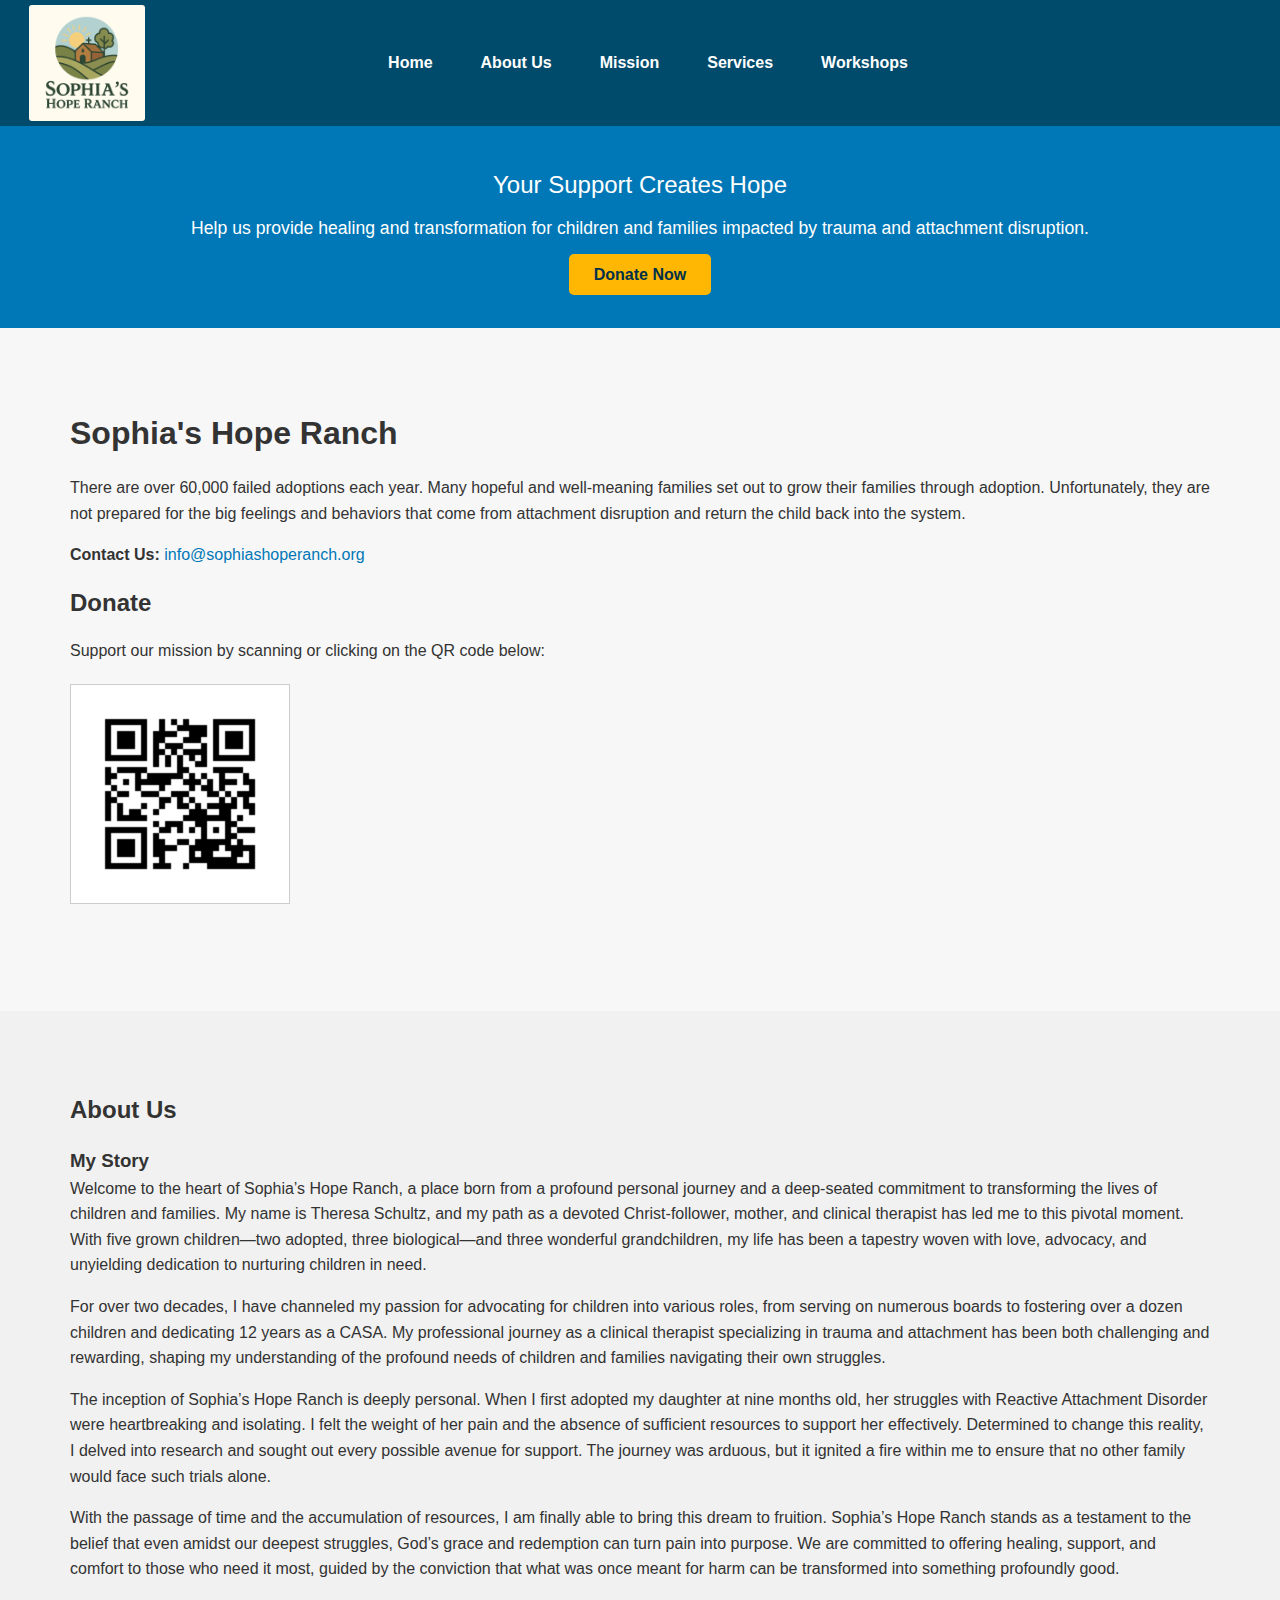
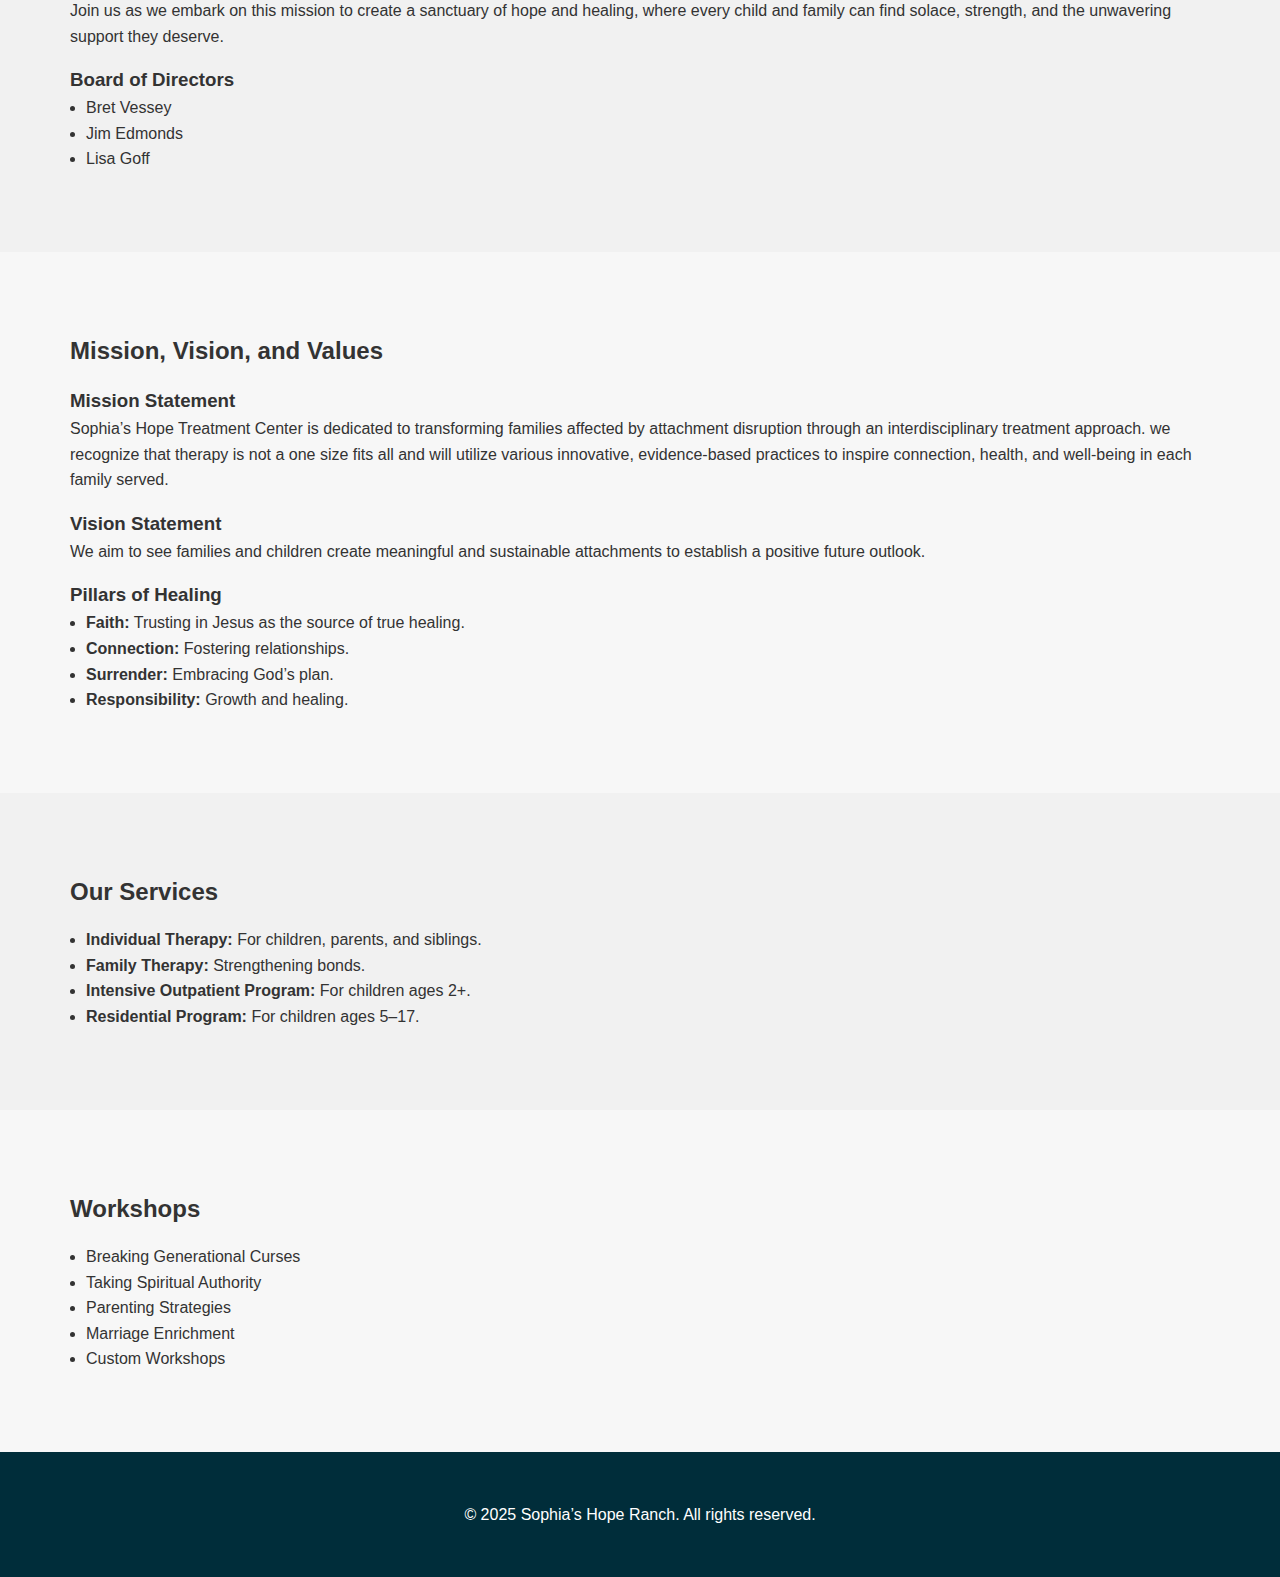
==== index.html @ 41f7f51f "feat: initial content" ====
<!DOCTYPE html>
<html lang="en">
<head>
    <meta charset="UTF-8"/>
    <meta name="viewport" content="width=device-width, initial-scale=1.0"/>
    <meta name="description"
          content="Sophia's Hope Ranch is a faith-centered treatment center helping families affected by attachment disruption and trauma."/>
    <meta name="keywords"
          content="Sophia's Hope Ranch, adoption support, therapy, trauma healing, Christian counseling"/>
    <meta name="author" content="Sophia's Hope Ranch"/>
    <meta property="og:title" content="Sophia's Hope Ranch"/>
    <meta property="og:description"
          content="Sophia's Hope Ranch is a faith-centered treatment center helping families affected by attachment disruption and trauma."/>
    <meta property="og:image" content="https://www.sophiashoperanch.org/assets/og-image-min.webp"/>
    <meta property="og:url" content="https://www.sophiashoperanch.org"/>
    <meta property="og:type" content="website"/>
    <meta name="twitter:card" content="summary_large_image"/>
    <meta name="twitter:title" content="Sophia's Hope Ranch"/>
    <meta name="twitter:description"
          content="Sophia's Hope Ranch is a faith-centered treatment center helping families affected by attachment disruption and trauma."/>
    <meta name="twitter:image" content="https://www.sophiashoperanch.org/assets/og-image-min.webp"/>
    <link rel="canonical" href="https://www.sophiashoperanch.org/"/>
    <title>Sophia's Hope Ranch</title>
    <link rel="stylesheet" href="style.css"/>
</head>
<body>
<header class="site-header">
    <div class="container nav-container">
        <a href="#home" class="logo-link">
            <img src="assets/logo-min.webp" alt="Sophia’s Hope Ranch Logo" class="site-logo"/>
        </a>
        <button class="menu-toggle" aria-label="Toggle navigation" aria-expanded="false">
            <span class="menu-icon"></span>
        </button>
        <div class="nav-wrapper">
            <nav>
                <ul class="nav-links">
                    <li><a href="#home">Home</a></li>
                    <li><a href="#about">About Us</a></li>
                    <li><a href="#mission">Mission</a></li>
                    <li><a href="#services">Services</a></li>
                    <li><a href="#workshops">Workshops</a></li>
                </ul>
            </nav>
        </div>
    </div>
</header>

<!-- CTA Section -->
<section id="home" class="cta-banner anchor-offset">
    <div class="container cta-content">
        <div class="cta-heading">Your Support Creates Hope</div>
        <p>Help us provide healing and transformation for children and families impacted by trauma and attachment
            disruption.</p>
        <a target="_blank"
           href="https://www.gofundme.com/f/donate-to-sophias-hope-ranch-a-sanctuary-for-families?attribution_id=sl:b7abd3b8-69fd-44a8-8910-bdb8f9b8d409&utm_campaign=donation_cta&utm_medium=button&utm_source=website"
           class="btn-primary">Donate Now</a>
    </div>
</section>

<main>
    <section class="section anchor-offset">
        <div class="container">
            <h1>Sophia's Hope Ranch</h1>
            <p class="paragraph-spacing">There are over 60,000 failed adoptions each year. Many hopeful and well-meaning
                families set out to grow
                their families through adoption. Unfortunately, they are not prepared for the big feelings and behaviors
                that come from attachment disruption and return the child back into the system.</p>
            <p class="paragraph-spacing"><strong>Contact Us:</strong> <a href="mailto:info@sophiashoperanch.org">info@sophiashoperanch.org</a>
            </p>

            <div class="donate">
                <h2>Donate</h2>
                <p>Support our mission by scanning or clicking on the QR code below:</p>
                <div class="qr-link-wrapper">
                    <a target="_blank" class="qr-link"
                       href="https://www.gofundme.com/f/donate-to-sophias-hope-ranch-a-sanctuary-for-families?attribution_id=sl:b7abd3b8-69fd-44a8-8910-bdb8f9b8d409&utm_campaign=donation_cta&utm_medium=button&utm_source=website">
                        <img
                                src="assets/donation-qr-code@1x.png"
                                srcset="assets/donation-qr-code@1x.png 1x,assets/donation-qr-code@2x.png 2x,assets/donation-qr-code@3x.png 3x"
                                alt="Donate QR Code"
                                class="qr-code"
                                width="132"
                                height="132"
                        />
                    </a>
                </div>
            </div>
        </div>
    </section>

    <section id="about" class="section bg-light anchor-offset">
        <div class="container">
            <h2>About Us</h2>
            <h3>My Story</h3>
            <p class="paragraph-spacing">Welcome to the heart of Sophia’s Hope Ranch, a place born from a profound
                personal journey and a
                deep-seated commitment to transforming the lives of children and families. My name is Theresa Schultz,
                and my path as a devoted Christ-follower, mother, and clinical therapist has led me to this pivotal
                moment. With five grown children—two adopted, three biological—and three wonderful grandchildren, my
                life has been a tapestry woven with love, advocacy, and unyielding dedication to nurturing children in
                need.</p>

            <p class="paragraph-spacing">For over two decades, I have channeled my passion for advocating for children
                into various roles, from
                serving on numerous boards to fostering over a dozen children and dedicating 12 years as a CASA. My
                professional journey as a clinical therapist specializing in trauma and attachment has been both
                challenging and rewarding, shaping my understanding of the profound needs of children and families
                navigating their own struggles.</p>

            <p class="paragraph-spacing">The inception of Sophia’s Hope Ranch is deeply personal. When I first adopted
                my daughter at nine months
                old, her struggles with Reactive Attachment Disorder were heartbreaking and isolating. I felt the weight
                of her pain and the absence of sufficient resources to support her effectively. Determined to change
                this reality, I delved into research and sought out every possible avenue for support. The journey was
                arduous, but it ignited a fire within me to ensure that no other family would face such trials
                alone.</p>

            <p class="paragraph-spacing">
                With the passage of time and the accumulation of resources, I am finally able to bring this dream to
                fruition. Sophia’s Hope Ranch stands as a testament to the belief that even amidst our deepest
                struggles, God’s grace and redemption can turn pain into purpose. We are committed to offering healing,
                support, and comfort to those who need it most, guided by the conviction that what was once meant for
                harm can be transformed into something profoundly good.
            </p>

            <p class="paragraph-spacing">
                Join us as we embark on this mission to create a sanctuary of hope and healing, where every child and
                family can find solace, strength, and the unwavering support they deserve.</p>

            <h3>Board of Directors</h3>
            <ul>
                <li>Bret Vessey</li>
                <li>Jim Edmonds</li>
                <li>Lisa Goff</li>
            </ul>
        </div>
    </section>

    <section id="mission" class="section anchor-offset">
        <div class="container">
            <h2>Mission, Vision, and Values</h2>
            <h3>Mission Statement</h3>
            <p class="paragraph-spacing">
                Sophia’s Hope Treatment Center is dedicated to transforming families affected
                by attachment disruption
                through an interdisciplinary treatment approach. we recognize that therapy is not a one size fits all
                and will utilize various innovative, evidence-based practices to inspire connection, health, and
                well-being in each family served.
            </p>

            <h3>Vision Statement</h3>
            <p class="paragraph-spacing">
                We aim to see families and children create meaningful and sustainable
                attachments to establish a positive future outlook.
            </p>

            <h3>Pillars of Healing</h3>
            <ul>
                <li><strong>Faith:</strong> Trusting in Jesus as the source of true healing.</li>
                <li><strong>Connection:</strong> Fostering relationships.</li>
                <li><strong>Surrender:</strong> Embracing God’s plan.</li>
                <li><strong>Responsibility:</strong> Growth and healing.</li>
            </ul>
        </div>
    </section>

    <section id="services" class="section bg-light anchor-offset">
        <div class="container">
            <h2>Our Services</h2>
            <ul>
                <li><strong>Individual Therapy:</strong> For children, parents, and siblings.</li>
                <li><strong>Family Therapy:</strong> Strengthening bonds.</li>
                <li><strong>Intensive Outpatient Program:</strong> For children ages 2+.</li>
                <li><strong>Residential Program:</strong> For children ages 5–17.</li>
            </ul>
        </div>
    </section>

    <section id="workshops" class="section anchor-offset">
        <div class="container">
            <h2>Workshops</h2>
            <ul>
                <li>Breaking Generational Curses</li>
                <li>Taking Spiritual Authority</li>
                <li>Parenting Strategies</li>
                <li>Marriage Enrichment</li>
                <li>Custom Workshops</li>
            </ul>
        </div>
    </section>
</main>

<footer class="site-footer">
    <div class="container">
        <p>&copy; 2025 Sophia’s Hope Ranch. All rights reserved.</p>
    </div>
</footer>
<script>
    const toggle = document.querySelector('.menu-toggle');
    const navWrapper = document.querySelector('.nav-wrapper');

    toggle.addEventListener('click', () => {
        navWrapper.classList.toggle('active');
        toggle.classList.toggle('open');
        const expanded = toggle.getAttribute('aria-expanded') === 'true';
        toggle.setAttribute('aria-expanded', String(!expanded));
    });
</script>
</body>
</html>
---- style.css ----
* {
    margin: 0;
    padding: 0;
    box-sizing: border-box;
}

body {
    font-family: 'Open Sans', sans-serif;
    line-height: 1.6;
    background-color: #f7f7f7;
    color: #333;
}

/* CTA Banner */
.cta-banner {
    background: #0077b6;
    color: white;
    text-align: center;
    padding: 20px;
}

.cta-heading {
    font-size: 24px;
    margin-bottom: 10px;
}

.cta-banner p {
    font-size: 1.1rem;
    margin-bottom: 20px;
}

h1, h2 {
    margin-bottom: 1rem;
}

ul {
    margin-left: 1rem;
}

.btn-primary {
    background-color: #ffb703;
    color: #003049;
    padding: 12px 25px;
    font-size: 1rem;
    font-weight: bold;
    border: none;
    border-radius: 5px;
    text-decoration: none;
    transition: background-color 0.3s ease;
}

.btn-primary:hover {
    background-color: #ffaa00;
}

a {
    color: #0077b6;
    text-decoration: none;
}

a:hover {
    text-decoration: underline;
}

.paragraph-spacing {
    padding-bottom: 1rem;
}

/* Layout Containers */
.container {
    width: 90%;
    max-width: 1140px;
    margin: 0 auto;
    padding: 20px 0;
}

.section {
    padding: 60px 0;
}

.anchor-offset {
    scroll-margin-top: 126px;
}

.bg-light {
    background-color: #f1f1f1;
}

/* Header / Nav */
.site-header {
    background-color: #004b6b;
    color: white;
    padding: 20px 0;
    position: sticky;
    top: 0;
    z-index: 1000;
}

.nav-container {
    display: flex;
    flex-direction: column;
}

.logo-link {
    display: flex;
    align-items: center;
    text-decoration: none;
    color: white;
}

.site-logo {
    height: 126px;
    position: absolute;
    left: 24px;
    top: 0;
    border-radius: 8px;
    padding: 5px;
}

.logo-text {
    font-size: 1.8rem;
    font-weight: bold;
}

.menu-toggle {
    display: none;
    background: none;
    border: none;
    color: white;
    font-size: 2rem;
    position: absolute;
    top: 20px;
    right: 20px;
    z-index: 1001;
}

.nav-links {
    list-style: none;
    display: flex;
    gap: 3rem;
    flex-wrap: wrap;
    justify-content: center;
    padding: 10px 0;
}

.nav-links a {
    color: white;
    font-weight: bold;
}

/* QR Donation */
.qr-code {
    display: block;
    margin: 20px auto;
    padding: 10px;
    background: white;
    border: 1px solid #ccc;
    width: 220px;
    height: 220px;
}

.qr-link {
    display: inline-block;
}

/* Footer */
.site-footer {
    background-color: #002d3a;
    color: white;
    text-align: center;
    padding: 30px 0;
}

/* Menu */
.menu-toggle .menu-icon {
    transition: transform 0.3s ease;
    display: inline-block;
}

.menu-icon::before {
    content: "\2630"; /* ☰ */
    transition: transform 0.3s ease;
}

.menu-toggle.open .menu-icon::before {
    content: "\2715"; /* ✕ */
}

.menu-toggle.open .menu-icon {
    transform: rotate(180deg);
}

@media (max-width: 768px) {
    .nav-links {
        flex-direction: column;
        justify-content: center;
        align-items: center;
        padding: 10px 0 25px 0;
        gap: 30px;
    }

    .site-logo {
        height: 80px;
        left: 0;
        margin: 0 0 0 2rem;
        padding: 4px;
        border-radius: 8px;
    }

    .qr-code {
        width: 120px;
        height: 120px;
    }

    .section {
        padding: 40px 0;
    }

    .menu-toggle {
        display: block;
        padding-right: 2rem;
    }

    .qr-link-wrapper {
        display: flex;
        justify-content: center;
    }

    .nav-wrapper {
        overflow: hidden;
        max-height: 0;
        transition: max-height 0.3s ease;
        flex-direction: column;
        align-items: center;
        background-color: #004b6b;
        width: 100%;
        position: absolute;
        top: 80px;
        left: 0;
    }

    .nav-wrapper.active {
        max-height: 500px;
    }
}
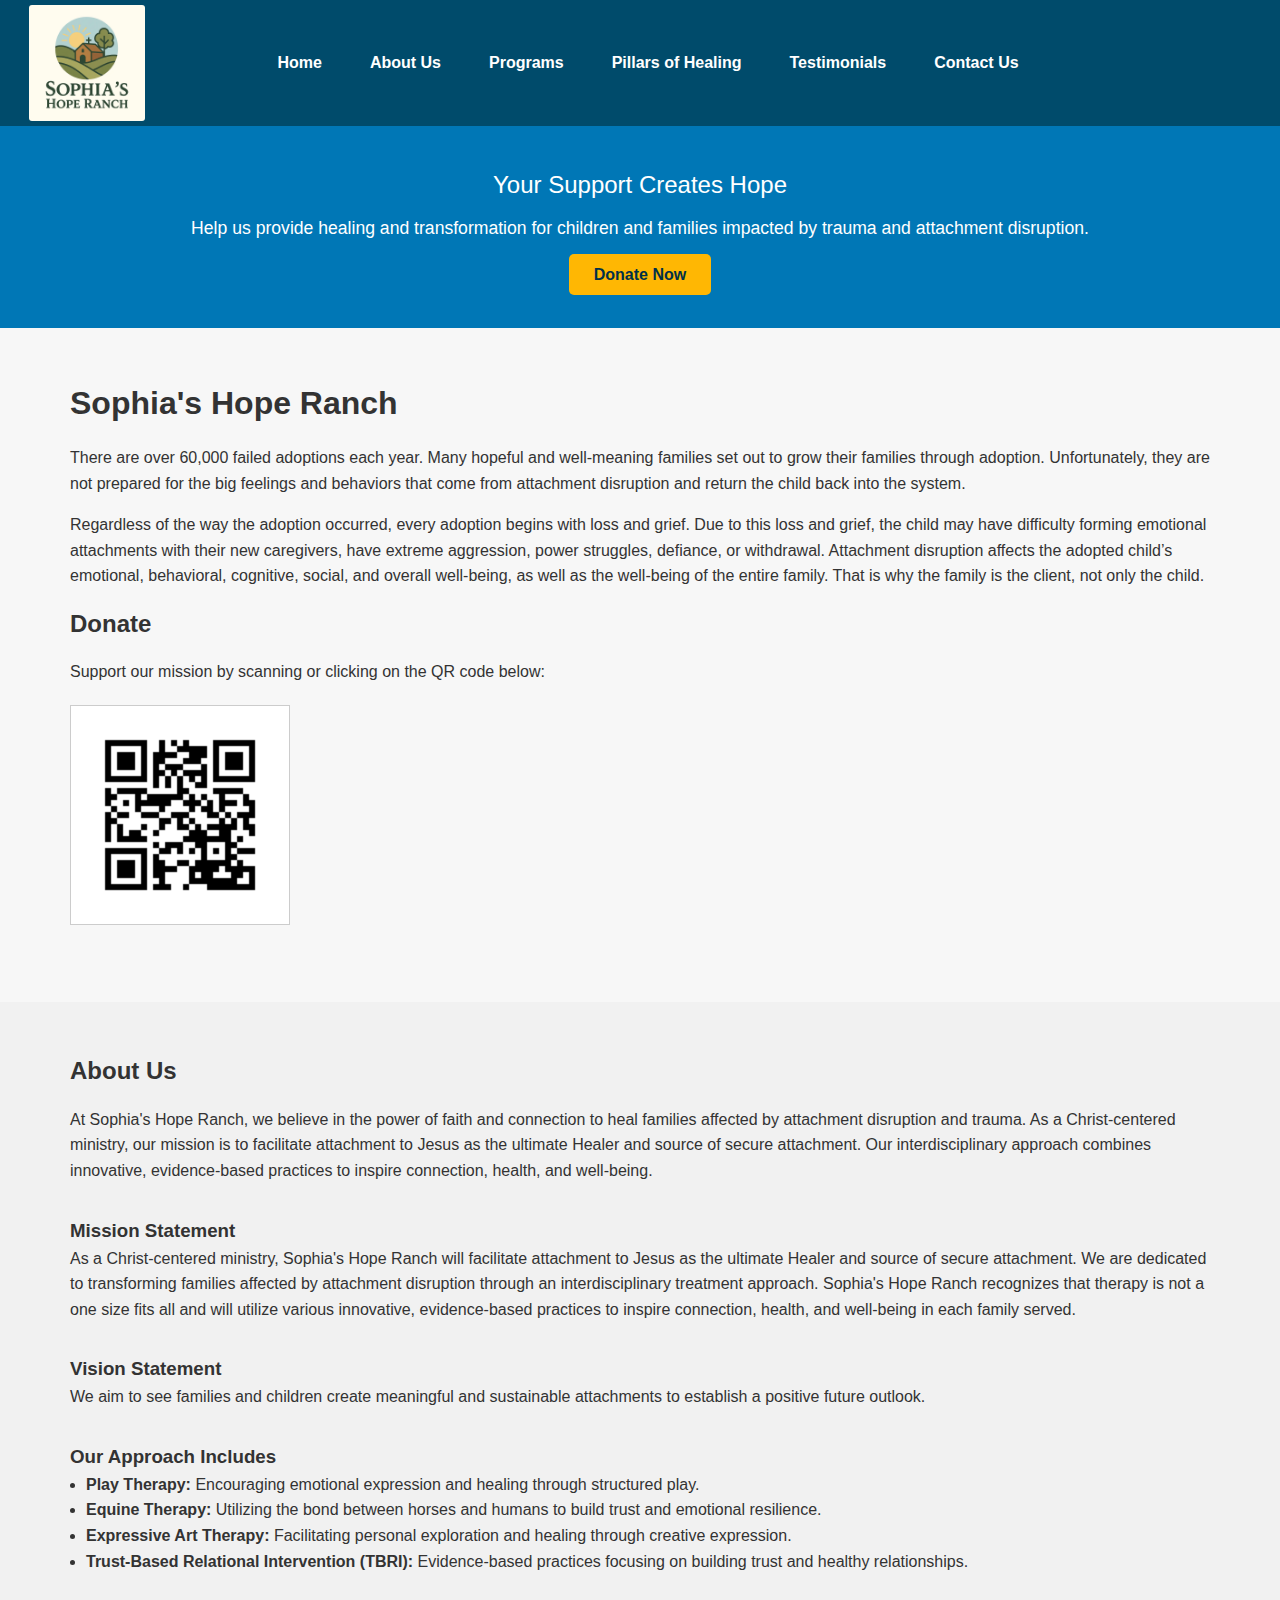
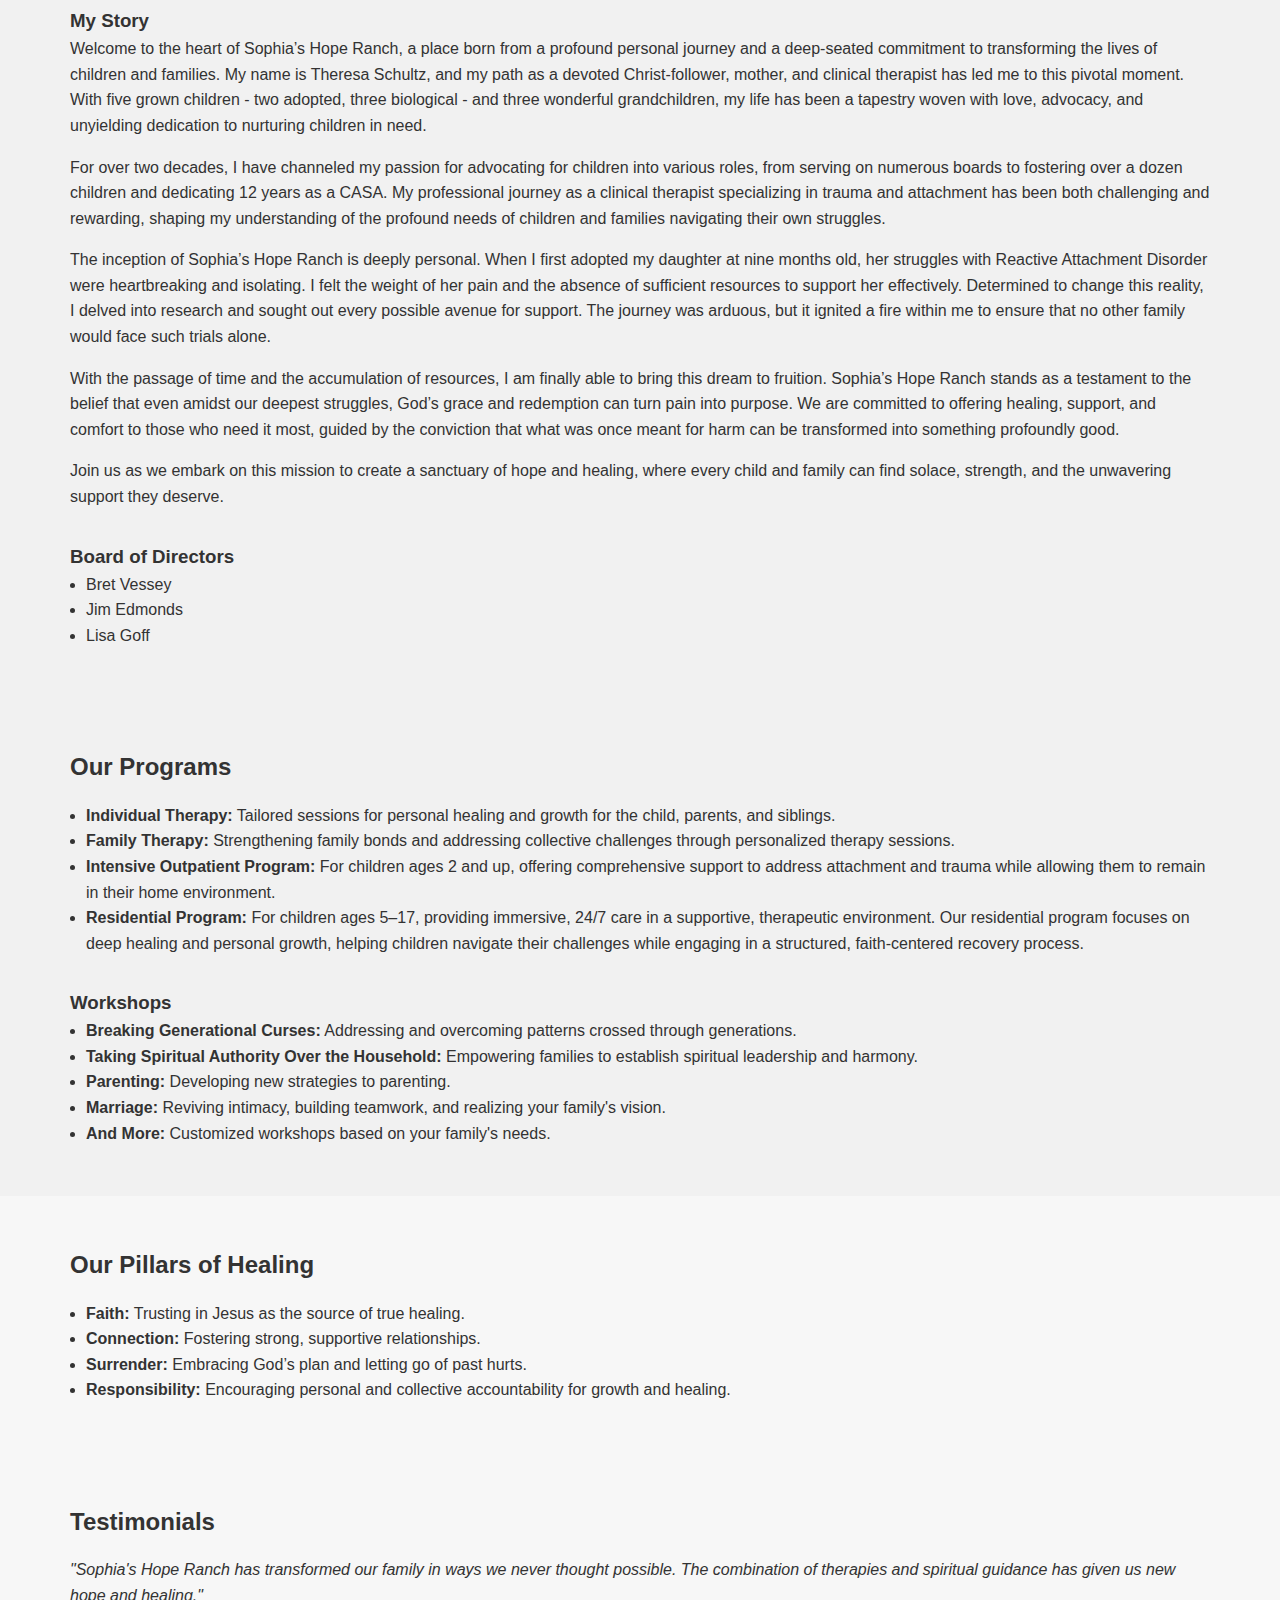
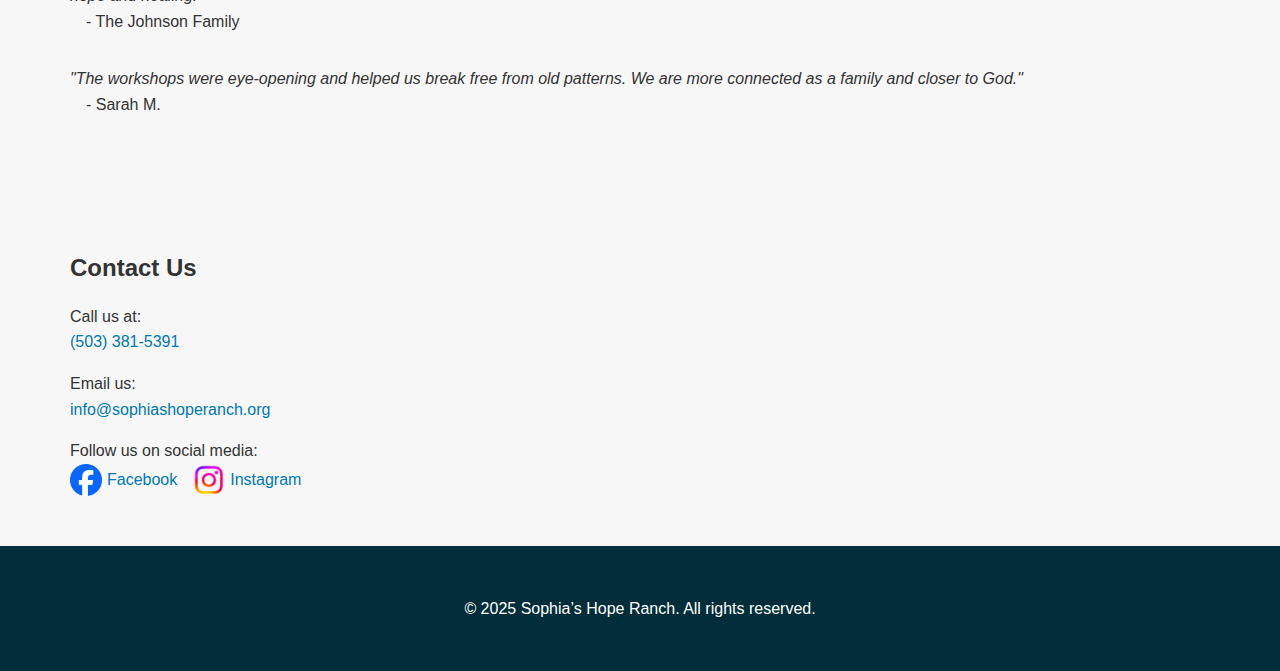
==== commit cd6a10ee: "fix: content" ====
--- a/index.html
+++ b/index.html
@@ -37,16 +37,16 @@
                 <ul class="nav-links">
                     <li><a href="#home">Home</a></li>
                     <li><a href="#about">About Us</a></li>
-                    <li><a href="#mission">Mission</a></li>
-                    <li><a href="#services">Services</a></li>
-                    <li><a href="#workshops">Workshops</a></li>
+                    <li><a href="#programs">Programs</a></li>
+                    <li><a href="#healing">Pillars of Healing</a></li>
+                    <li><a href="#testimonials">Testimonials</a></li>
+                    <li><a href="#contact">Contact Us</a></li>
                 </ul>
             </nav>
         </div>
     </div>
 </header>
 
-<!-- CTA Section -->
 <section id="home" class="cta-banner anchor-offset">
     <div class="container cta-content">
         <div class="cta-heading">Your Support Creates Hope</div>
@@ -62,11 +62,17 @@
     <section class="section anchor-offset">
         <div class="container">
             <h1>Sophia's Hope Ranch</h1>
-            <p class="paragraph-spacing">There are over 60,000 failed adoptions each year. Many hopeful and well-meaning
-                families set out to grow
+            <p class="small-bottom-spacing">
+                There are over 60,000 failed adoptions each year. Many hopeful and well-meaning families set out to grow
                 their families through adoption. Unfortunately, they are not prepared for the big feelings and behaviors
-                that come from attachment disruption and return the child back into the system.</p>
-            <p class="paragraph-spacing"><strong>Contact Us:</strong> <a href="mailto:info@sophiashoperanch.org">info@sophiashoperanch.org</a>
+                that come from attachment disruption and return the child back into the system.
+            </p>
+            <p class="small-bottom-spacing">
+                Regardless of the way the adoption occurred, every adoption begins with loss and grief. Due to this loss
+                and grief, the child may have difficulty forming emotional attachments with their new caregivers, have
+                extreme aggression, power struggles, defiance, or withdrawal. Attachment disruption affects the adopted
+                child’s emotional, behavioral, cognitive, social, and overall well-being, as well as the well-being of
+                the entire family. That is why the family is the client, not only the child.
             </p>
 
             <div class="donate">
@@ -92,23 +98,67 @@
     <section id="about" class="section bg-light anchor-offset">
         <div class="container">
             <h2>About Us</h2>
+            <p class="medium-bottom-spacing">
+                At Sophia's Hope Ranch, we believe in the power of faith and connection to heal families affected by
+                attachment disruption and trauma. As a Christ-centered ministry, our mission is to facilitate attachment
+                to Jesus as the ultimate Healer and source of secure attachment. Our interdisciplinary approach combines
+                innovative, evidence-based practices to inspire connection, health, and well-being.
+            </p>
+
+            <h3>Mission Statement</h3>
+            <p class="medium-bottom-spacing">
+                As a Christ-centered ministry, Sophia's Hope Ranch will facilitate attachment to Jesus as the ultimate
+                Healer and source of secure attachment. We are dedicated to transforming families affected by attachment
+                disruption through an interdisciplinary treatment approach. Sophia's Hope Ranch recognizes that therapy
+                is not a one size fits all and will utilize various innovative, evidence-based practices to inspire
+                connection, health, and well-being in each family served.
+            </p>
+
+            <h3>Vision Statement</h3>
+            <p class="medium-bottom-spacing">
+                We aim to see families and children create meaningful and sustainable
+                attachments to establish a positive future outlook.
+            </p>
+
+            <h3>Our Approach Includes</h3>
+            <ul class="medium-bottom-spacing">
+                <li>
+                    <strong>Play Therapy:</strong> Encouraging emotional expression and healing through structured play.
+                </li>
+                <li>
+                    <strong>Equine Therapy:</strong> Utilizing the bond between horses and humans to build trust and
+                    emotional resilience.
+                </li>
+                <li>
+                    <strong>Expressive Art Therapy:</strong> Facilitating personal exploration and healing through
+                    creative expression.
+                </li>
+                <li>
+                    <strong>Trust-Based Relational Intervention (TBRI):</strong> Evidence-based practices focusing on
+                    building trust and healthy relationships.
+                </li>
+            </ul>
+
             <h3>My Story</h3>
-            <p class="paragraph-spacing">Welcome to the heart of Sophia’s Hope Ranch, a place born from a profound
-                personal journey and a
+            <p class="small-bottom-spacing">
+                Welcome to the heart of Sophia’s Hope Ranch, a place born from a profound personal journey and a
                 deep-seated commitment to transforming the lives of children and families. My name is Theresa Schultz,
                 and my path as a devoted Christ-follower, mother, and clinical therapist has led me to this pivotal
-                moment. With five grown children—two adopted, three biological—and three wonderful grandchildren, my
+                moment. With five grown children - two adopted, three biological - and three wonderful grandchildren, my
                 life has been a tapestry woven with love, advocacy, and unyielding dedication to nurturing children in
-                need.</p>
-
-            <p class="paragraph-spacing">For over two decades, I have channeled my passion for advocating for children
-                into various roles, from
+                need.
+            </p>
+
+            <p class="small-bottom-spacing">
+                For over two decades, I have channeled my passion for advocating for children into various roles, from
                 serving on numerous boards to fostering over a dozen children and dedicating 12 years as a CASA. My
                 professional journey as a clinical therapist specializing in trauma and attachment has been both
                 challenging and rewarding, shaping my understanding of the profound needs of children and families
-                navigating their own struggles.</p>
-
-            <p class="paragraph-spacing">The inception of Sophia’s Hope Ranch is deeply personal. When I first adopted
+                navigating their own struggles.
+            </p>
+
+            <p class="small-bottom-spacing">The inception of Sophia’s Hope Ranch is deeply personal. When I first
+                adopted
                 my daughter at nine months
                 old, her struggles with Reactive Attachment Disorder were heartbreaking and isolating. I felt the weight
                 of her pain and the absence of sufficient resources to support her effectively. Determined to change
@@ -116,7 +166,7 @@
                 arduous, but it ignited a fire within me to ensure that no other family would face such trials
                 alone.</p>
 
-            <p class="paragraph-spacing">
+            <p class="small-bottom-spacing">
                 With the passage of time and the accumulation of resources, I am finally able to bring this dream to
                 fruition. Sophia’s Hope Ranch stands as a testament to the belief that even amidst our deepest
                 struggles, God’s grace and redemption can turn pain into purpose. We are committed to offering healing,
@@ -124,7 +174,7 @@
                 harm can be transformed into something profoundly good.
             </p>
 
-            <p class="paragraph-spacing">
+            <p class="medium-bottom-spacing">
                 Join us as we embark on this mission to create a sanctuary of hope and healing, where every child and
                 family can find solace, strength, and the unwavering support they deserve.</p>
 
@@ -137,56 +187,117 @@
         </div>
     </section>
 
-    <section id="mission" class="section anchor-offset">
-        <div class="container">
-            <h2>Mission, Vision, and Values</h2>
-            <h3>Mission Statement</h3>
-            <p class="paragraph-spacing">
-                Sophia’s Hope Treatment Center is dedicated to transforming families affected
-                by attachment disruption
-                through an interdisciplinary treatment approach. we recognize that therapy is not a one size fits all
-                and will utilize various innovative, evidence-based practices to inspire connection, health, and
-                well-being in each family served.
-            </p>
-
-            <h3>Vision Statement</h3>
-            <p class="paragraph-spacing">
-                We aim to see families and children create meaningful and sustainable
-                attachments to establish a positive future outlook.
-            </p>
-
-            <h3>Pillars of Healing</h3>
+    <section id="programs" class="section bg-light anchor-offset">
+        <div class="container">
+            <h2>Our Programs</h2>
+            <ul class="medium-bottom-spacing">
+                <li>
+                    <strong>Individual Therapy:</strong> Tailored sessions for personal healing and growth for the
+                    child, parents, and siblings.
+                </li>
+                <li>
+                    <strong>Family Therapy:</strong> Strengthening family bonds and addressing collective challenges
+                    through personalized therapy sessions.
+                </li>
+                <li>
+                    <strong>Intensive Outpatient Program:</strong> For children ages 2 and up, offering comprehensive
+                    support to address attachment and trauma while allowing them to remain in their home environment.
+                </li>
+                <li>
+                    <strong>Residential Program:</strong> For children ages 5–17, providing immersive, 24/7 care in a
+                    supportive, therapeutic environment. Our residential program focuses on deep healing and personal
+                    growth, helping children navigate their challenges while engaging in a structured, faith-centered
+                    recovery process.
+                </li>
+            </ul>
+
+            <h3>Workshops</h3>
+            <ul>
+                <li>
+                    <strong>Breaking Generational Curses:</strong> Addressing and overcoming patterns crossed through
+                    generations.
+                </li>
+                <li>
+                    <strong>Taking Spiritual Authority Over the Household:</strong> Empowering families to establish
+                    spiritual leadership and harmony.
+                </li>
+                <li>
+                    <strong>Parenting:</strong> Developing new strategies to parenting.
+                </li>
+                <li>
+                    <strong>Marriage:</strong> Reviving intimacy, building teamwork, and realizing your family's vision.
+                </li>
+                <li>
+                    <strong>And More:</strong> Customized workshops based on your family's needs.
+                </li>
+            </ul>
+        </div>
+    </section>
+
+    <section id="healing" class="section anchor-offset">
+        <div class="container">
+            <h2>Our Pillars of Healing</h2>
             <ul>
                 <li><strong>Faith:</strong> Trusting in Jesus as the source of true healing.</li>
-                <li><strong>Connection:</strong> Fostering relationships.</li>
-                <li><strong>Surrender:</strong> Embracing God’s plan.</li>
-                <li><strong>Responsibility:</strong> Growth and healing.</li>
-            </ul>
-        </div>
-    </section>
-
-    <section id="services" class="section bg-light anchor-offset">
-        <div class="container">
-            <h2>Our Services</h2>
-            <ul>
-                <li><strong>Individual Therapy:</strong> For children, parents, and siblings.</li>
-                <li><strong>Family Therapy:</strong> Strengthening bonds.</li>
-                <li><strong>Intensive Outpatient Program:</strong> For children ages 2+.</li>
-                <li><strong>Residential Program:</strong> For children ages 5–17.</li>
-            </ul>
-        </div>
-    </section>
-
-    <section id="workshops" class="section anchor-offset">
-        <div class="container">
-            <h2>Workshops</h2>
-            <ul>
-                <li>Breaking Generational Curses</li>
-                <li>Taking Spiritual Authority</li>
-                <li>Parenting Strategies</li>
-                <li>Marriage Enrichment</li>
-                <li>Custom Workshops</li>
-            </ul>
+                <li><strong>Connection:</strong> Fostering strong, supportive relationships.</li>
+                <li><strong>Surrender:</strong> Embracing God’s plan and letting go of past hurts.</li>
+                <li><strong>Responsibility:</strong> Encouraging personal and collective accountability for growth and
+                    healing.
+                </li>
+            </ul>
+        </div>
+    </section>
+
+    <section id="testimonials" class="section anchor-offset">
+        <div class="container">
+            <h2>Testimonials</h2>
+            <div class="medium-bottom-spacing">
+                <i class="small-bottom-spacing">"Sophia's Hope Ranch has transformed our family in ways we never thought
+                    possible. The combination of
+                    therapies and spiritual guidance has given us new hope and healing."</i>
+                <p class="left-indent">- The Johnson Family</p>
+            </div>
+            <div class="medium-bottom-spacing">
+                <i class="small-bottom-spacing">"The workshops were eye-opening and helped us break free from old
+                    patterns. We are more connected as
+                    a family and closer to God."</i>
+                <p class="left-indent">- Sarah M.</p>
+            </div>
+        </div>
+    </section>
+
+    <section id="contact" class="section anchor-offset">
+        <div class="container">
+            <h2>Contact Us</h2>
+            <div>
+                <p>Call us at:</p>
+                <p class="small-bottom-spacing">
+                    <a href="tel:5033815391">(503) 381-5391</a>
+                </p>
+            </div>
+            <div>
+                <p>Email us:</p>
+                <p class="small-bottom-spacing">
+                    <a href="mailto:info@sophiashoperanch.org">info@sophiashoperanch.org</a>
+                </p>
+            </div>
+            <div>
+                <p>Follow us on social media:</p>
+                <div class="social-links">
+                    <a href="https://www.facebook.com/sophiashoperanch">
+                        <div class="social-alignment">
+                            <img src="assets/icons/facebook.png" alt="Facebook logo" class="social-icon">
+                            <span>Facebook</span>
+                        </div>
+                    </a>
+                    <a href="https://www.instagram.com/sophiashoperanch">
+                        <div class="social-alignment">
+                            <img src="assets/icons/instagram.png" alt="Instagram logo" class="social-icon">
+                            <span>Instagram</span>
+                        </div>
+                    </a>
+                </div>
+            </div>
         </div>
     </section>
 </main>
--- a/style.css
+++ b/style.css
@@ -33,7 +33,7 @@
     margin-bottom: 1rem;
 }
 
-ul {
+ul, .left-indent {
     margin-left: 1rem;
 }
 
@@ -62,8 +62,12 @@
     text-decoration: underline;
 }
 
-.paragraph-spacing {
+.small-bottom-spacing {
     padding-bottom: 1rem;
+}
+
+.medium-bottom-spacing {
+    padding-bottom: 2rem;
 }
 
 /* Layout Containers */
@@ -75,7 +79,7 @@
 }
 
 .section {
-    padding: 60px 0;
+    padding: 30px 0;
 }
 
 .anchor-offset {
@@ -188,6 +192,26 @@
 
 .menu-toggle.open .menu-icon {
     transform: rotate(180deg);
+}
+
+.social-links {
+    display: flex;
+}
+
+.social-alignment {
+    align-items: center;
+    display: flex;
+    margin-right: 1rem;
+}
+
+.social-icon {
+    width: 32px;
+    height: 32px;
+    margin-right: 5px;
+
+    &:hover {
+        opacity: 0.8;
+    }
 }
 
 @media (max-width: 768px) {
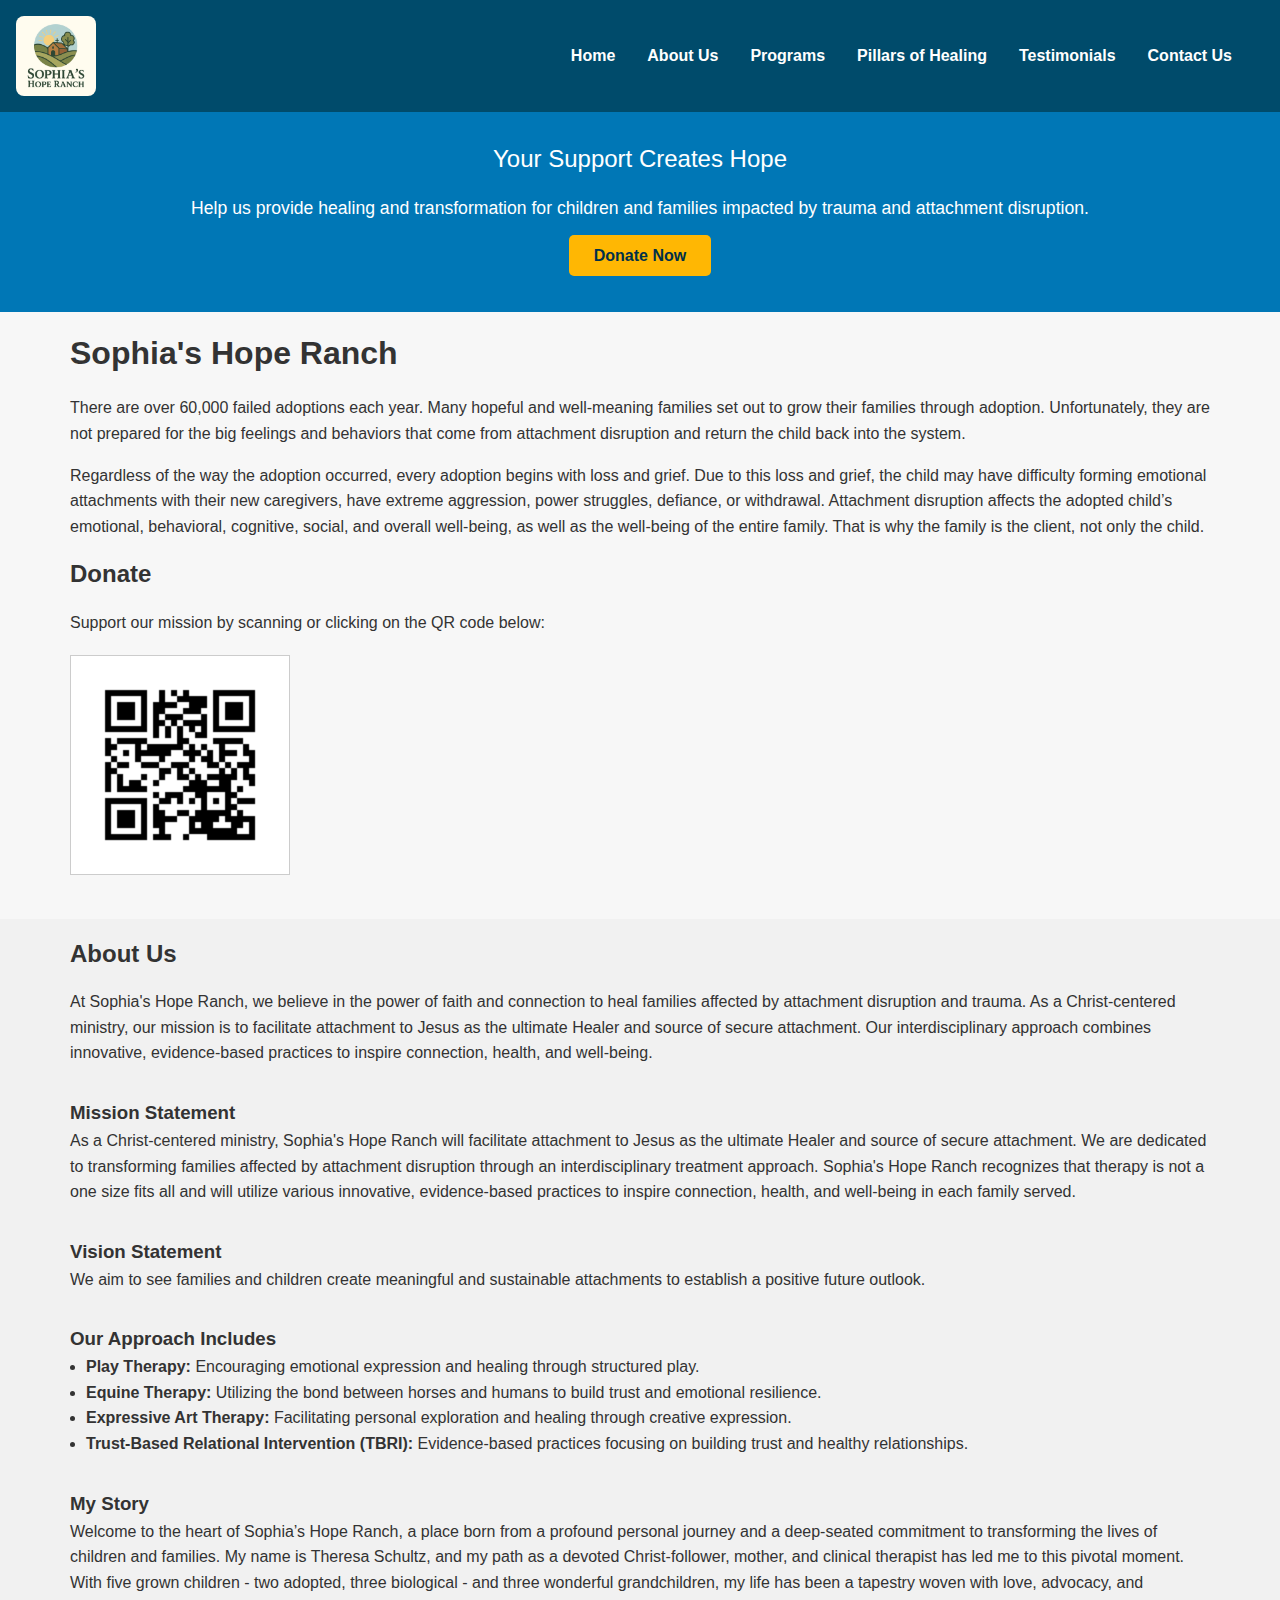
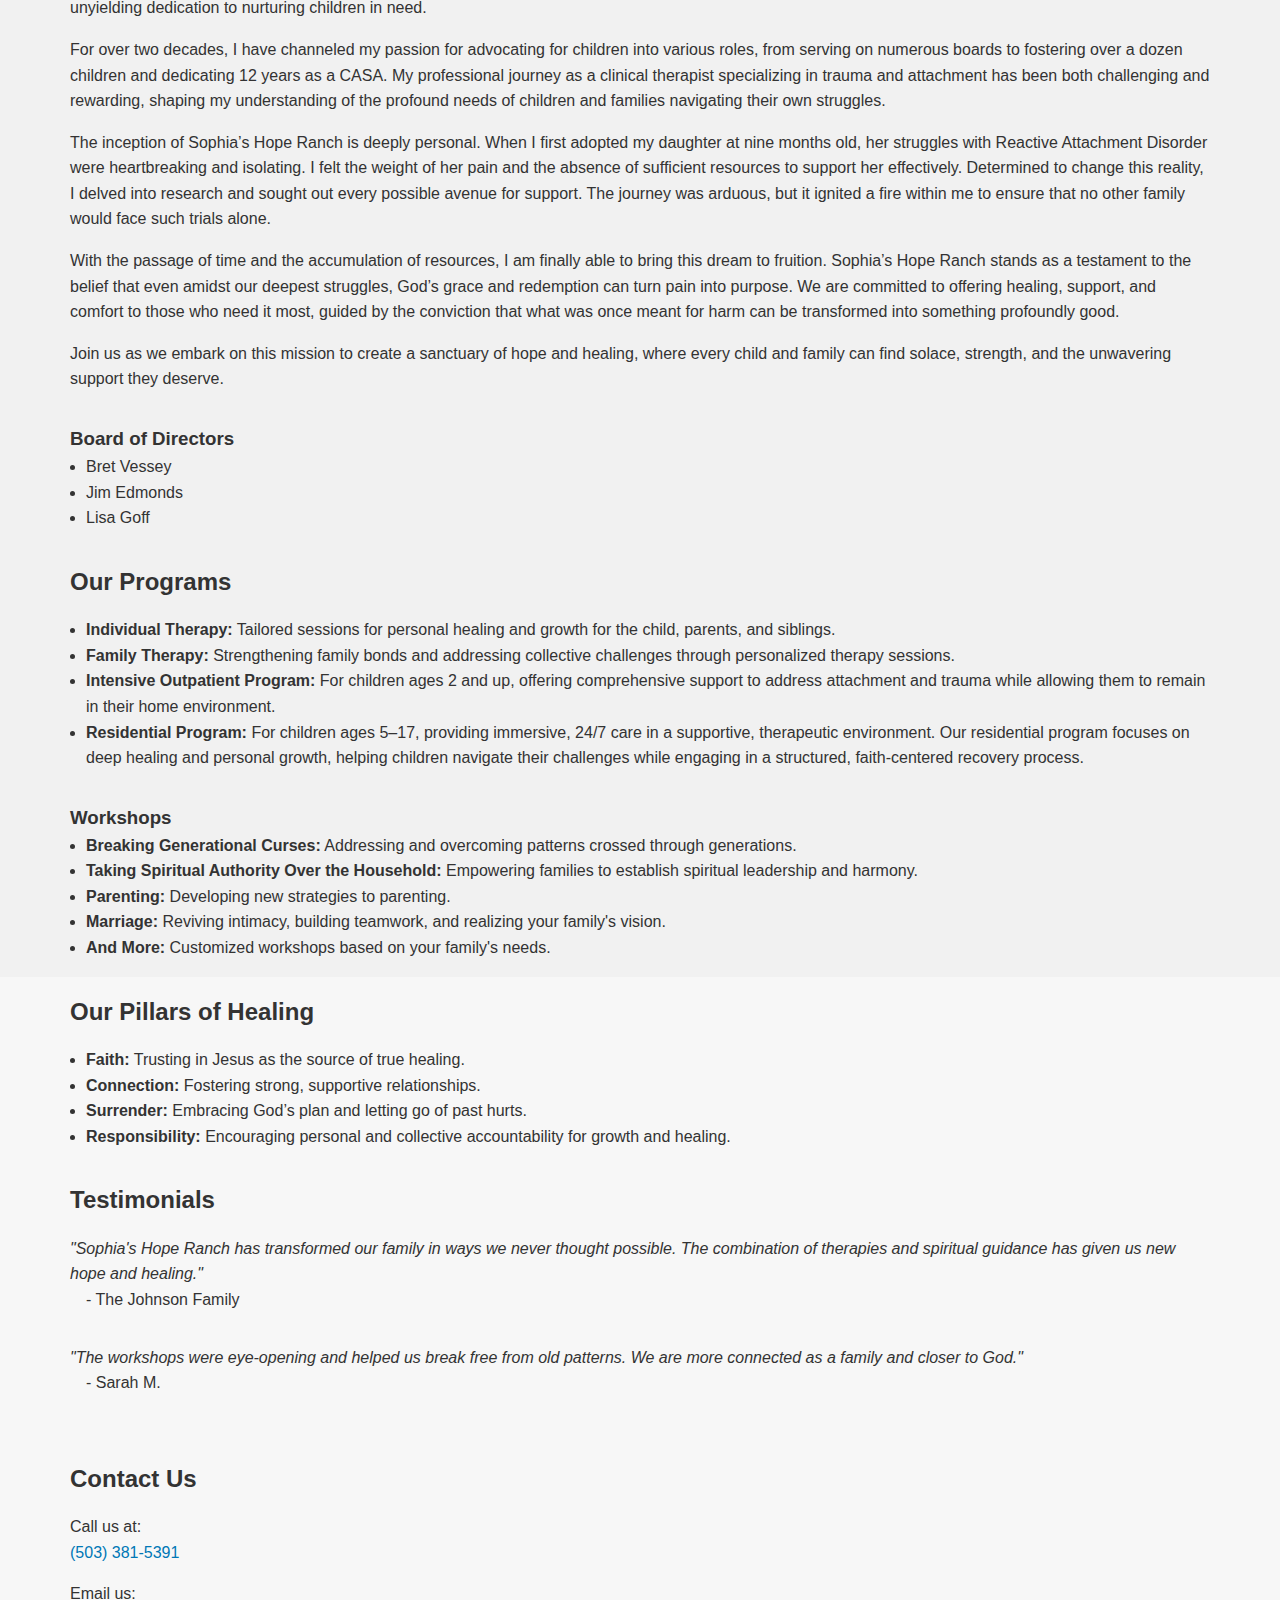
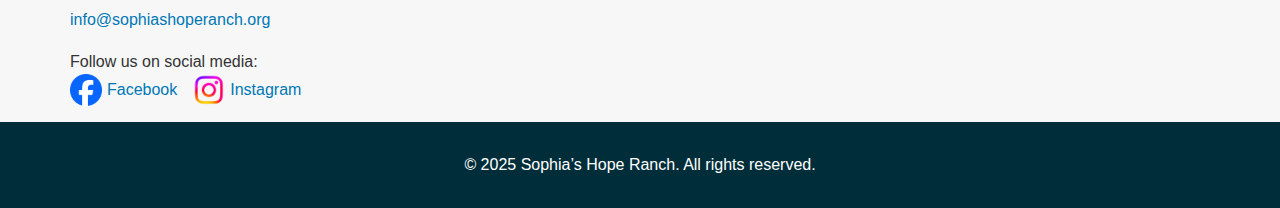
==== commit f5e83f24: "feat: user experience improvements" ====
--- a/index.html
+++ b/index.html
@@ -11,23 +11,28 @@
     <meta property="og:title" content="Sophia's Hope Ranch"/>
     <meta property="og:description"
           content="Sophia's Hope Ranch is a faith-centered treatment center helping families affected by attachment disruption and trauma."/>
-    <meta property="og:image" content="https://www.sophiashoperanch.org/assets/og-image-min.webp"/>
+    <meta property="og:image" content="https://www.sophiashoperanch.org/assets/og-image.webp"/>
     <meta property="og:url" content="https://www.sophiashoperanch.org"/>
     <meta property="og:type" content="website"/>
     <meta name="twitter:card" content="summary_large_image"/>
     <meta name="twitter:title" content="Sophia's Hope Ranch"/>
     <meta name="twitter:description"
           content="Sophia's Hope Ranch is a faith-centered treatment center helping families affected by attachment disruption and trauma."/>
-    <meta name="twitter:image" content="https://www.sophiashoperanch.org/assets/og-image-min.webp"/>
+    <meta name="twitter:image" content="https://www.sophiashoperanch.org/assets/og-image.webp"/>
     <link rel="canonical" href="https://www.sophiashoperanch.org/"/>
     <title>Sophia's Hope Ranch</title>
     <link rel="stylesheet" href="style.css"/>
+    <link rel="icon" type="image/x-icon" href="assets/icons/favicon.webp"/>
 </head>
 <body>
 <header class="site-header">
-    <div class="container nav-container">
+    <div class="nav-container">
         <a href="#home" class="logo-link">
-            <img src="assets/logo-min.webp" alt="Sophia’s Hope Ranch Logo" class="site-logo"/>
+            <img src="assets/logo-min.webp"
+                 alt="Sophia’s Hope Ranch Logo"
+                 class="site-logo"
+                 height="80px"
+                 width="80px"/>
         </a>
         <button class="menu-toggle" aria-label="Toggle navigation" aria-expanded="false">
             <span class="menu-icon"></span>
@@ -41,6 +46,20 @@
                     <li><a href="#healing">Pillars of Healing</a></li>
                     <li><a href="#testimonials">Testimonials</a></li>
                     <li><a href="#contact">Contact Us</a></li>
+                    <li class="mobile-nav-links">
+                        <a href="https://www.facebook.com/profile.php?id=61565293413895" target="_blank">
+                            <img src="assets/icons/facebook.webp"
+                                 alt="Facebook logo"
+                                 class="social-icon"
+                                 loading="lazy">
+                        </a>
+                        <a href="https://www.instagram.com/sophiashoperanch" target="_blank">
+                            <img src="assets/icons/instagram.webp"
+                                 alt="Instagram logo"
+                                 class="social-icon"
+                                 loading="lazy">
+                        </a>
+                    </li>
                 </ul>
             </nav>
         </div>
@@ -88,6 +107,7 @@
                                 class="qr-code"
                                 width="132"
                                 height="132"
+                                loading="lazy"
                         />
                     </a>
                 </div>
@@ -284,15 +304,21 @@
             <div>
                 <p>Follow us on social media:</p>
                 <div class="social-links">
-                    <a href="https://www.facebook.com/sophiashoperanch">
+                    <a href="https://www.facebook.com/profile.php?id=61565293413895" target="_blank">
                         <div class="social-alignment">
-                            <img src="assets/icons/facebook.png" alt="Facebook logo" class="social-icon">
+                            <img src="assets/icons/facebook.webp"
+                                 alt="Facebook logo"
+                                 class="social-icon"
+                                 loading="lazy">
                             <span>Facebook</span>
                         </div>
                     </a>
-                    <a href="https://www.instagram.com/sophiashoperanch">
+                    <a href="https://www.instagram.com/sophiashoperanch" target="_blank">
                         <div class="social-alignment">
-                            <img src="assets/icons/instagram.png" alt="Instagram logo" class="social-icon">
+                            <img src="assets/icons/instagram.webp"
+                                 alt="Instagram logo"
+                                 class="social-icon"
+                                 loading="lazy">
                             <span>Instagram</span>
                         </div>
                     </a>
@@ -310,6 +336,7 @@
 <script>
     const toggle = document.querySelector('.menu-toggle');
     const navWrapper = document.querySelector('.nav-wrapper');
+    const navLinks = document.querySelectorAll('.nav-links a');
 
     toggle.addEventListener('click', () => {
         navWrapper.classList.toggle('active');
@@ -317,6 +344,16 @@
         const expanded = toggle.getAttribute('aria-expanded') === 'true';
         toggle.setAttribute('aria-expanded', String(!expanded));
     });
+
+    navLinks.forEach(link => {
+        link.addEventListener('click', () => {
+            if (navWrapper.classList.contains('active')) {
+                navWrapper.classList.remove('active');
+                toggle.classList.remove('open');
+                toggle.setAttribute('aria-expanded', 'false');
+            }
+        });
+    });
 </script>
 </body>
 </html>
--- a/style.css
+++ b/style.css
@@ -21,7 +21,6 @@
 
 .cta-heading {
     font-size: 24px;
-    margin-bottom: 10px;
 }
 
 .cta-banner p {
@@ -29,8 +28,8 @@
     margin-bottom: 20px;
 }
 
-h1, h2 {
-    margin-bottom: 1rem;
+h1, h2, .cta-heading, .cta-content {
+    margin-bottom: 1rem !important;
 }
 
 ul, .left-indent {
@@ -72,10 +71,8 @@
 
 /* Layout Containers */
 .container {
-    width: 90%;
     max-width: 1140px;
     margin: 0 auto;
-    padding: 20px 0;
 }
 
 .section {
@@ -94,7 +91,6 @@
 .site-header {
     background-color: #004b6b;
     color: white;
-    padding: 20px 0;
     position: sticky;
     top: 0;
     z-index: 1000;
@@ -102,28 +98,26 @@
 
 .nav-container {
     display: flex;
-    flex-direction: column;
-}
-
-.logo-link {
-    display: flex;
+    justify-content: space-between;
     align-items: center;
-    text-decoration: none;
-    color: white;
+    margin: 0 1rem;
+    padding: 1rem 0;
 }
 
 .site-logo {
-    height: 126px;
-    position: absolute;
-    left: 24px;
-    top: 0;
+    height: 80px;
     border-radius: 8px;
-    padding: 5px;
 }
 
 .logo-text {
     font-size: 1.8rem;
     font-weight: bold;
+}
+
+.logo-link {
+    color: inherit;
+    height: 80px;
+    text-decoration: none;
 }
 
 .menu-toggle {
@@ -132,19 +126,20 @@
     border: none;
     color: white;
     font-size: 2rem;
-    position: absolute;
-    top: 20px;
-    right: 20px;
     z-index: 1001;
 }
 
 .nav-links {
     list-style: none;
     display: flex;
-    gap: 3rem;
     flex-wrap: wrap;
     justify-content: center;
     padding: 10px 0;
+    margin-right: 1rem;
+
+    li {
+        padding: 0 1rem;
+    }
 }
 
 .nav-links a {
@@ -179,6 +174,7 @@
 .menu-toggle .menu-icon {
     transition: transform 0.3s ease;
     display: inline-block;
+    font-size: 3rem;
 }
 
 .menu-icon::before {
@@ -192,6 +188,10 @@
 
 .menu-toggle.open .menu-icon {
     transform: rotate(180deg);
+}
+
+.mobile-nav-links {
+    display: none;
 }
 
 .social-links {
@@ -218,17 +218,35 @@
     .nav-links {
         flex-direction: column;
         justify-content: center;
-        align-items: center;
-        padding: 10px 0 25px 0;
-        gap: 30px;
+        align-items: end;
+        font-size: 2rem;
+        padding: 0;
+
+        li {
+            padding: 4px 1rem;
+        }
+
+        .mobile-nav-links {
+            display: block;
+        }
+    }
+
+    .anchor-offset {
+        scroll-margin-top: 112px;
     }
 
     .site-logo {
         height: 80px;
-        left: 0;
-        margin: 0 0 0 2rem;
-        padding: 4px;
         border-radius: 8px;
+    }
+
+    .logo-link {
+        height: 80px;
+    }
+
+    .site-header {
+        margin: 0;
+        padding: 0;
     }
 
     .qr-code {
@@ -237,12 +255,11 @@
     }
 
     .section {
-        padding: 40px 0;
+        padding: 2rem 1rem;
     }
 
     .menu-toggle {
         display: block;
-        padding-right: 2rem;
     }
 
     .qr-link-wrapper {
@@ -259,11 +276,31 @@
         background-color: #004b6b;
         width: 100%;
         position: absolute;
-        top: 80px;
+        top: 112px;
         left: 0;
     }
 
     .nav-wrapper.active {
-        max-height: 500px;
-    }
-}
+        max-height: 2000px;
+
+        .social-icon {
+            margin: 0 0 0 2rem;
+        }
+    }
+}
+
+@media(min-width: 769px) {
+    .section {
+        padding: 1rem;
+    }
+
+    .cta-banner {
+        padding: 28px;
+    }
+}
+
+@media(min-width: 769px) and (max-width: 852px) {
+    .nav-links li {
+        padding: 0 9px;
+    }
+}
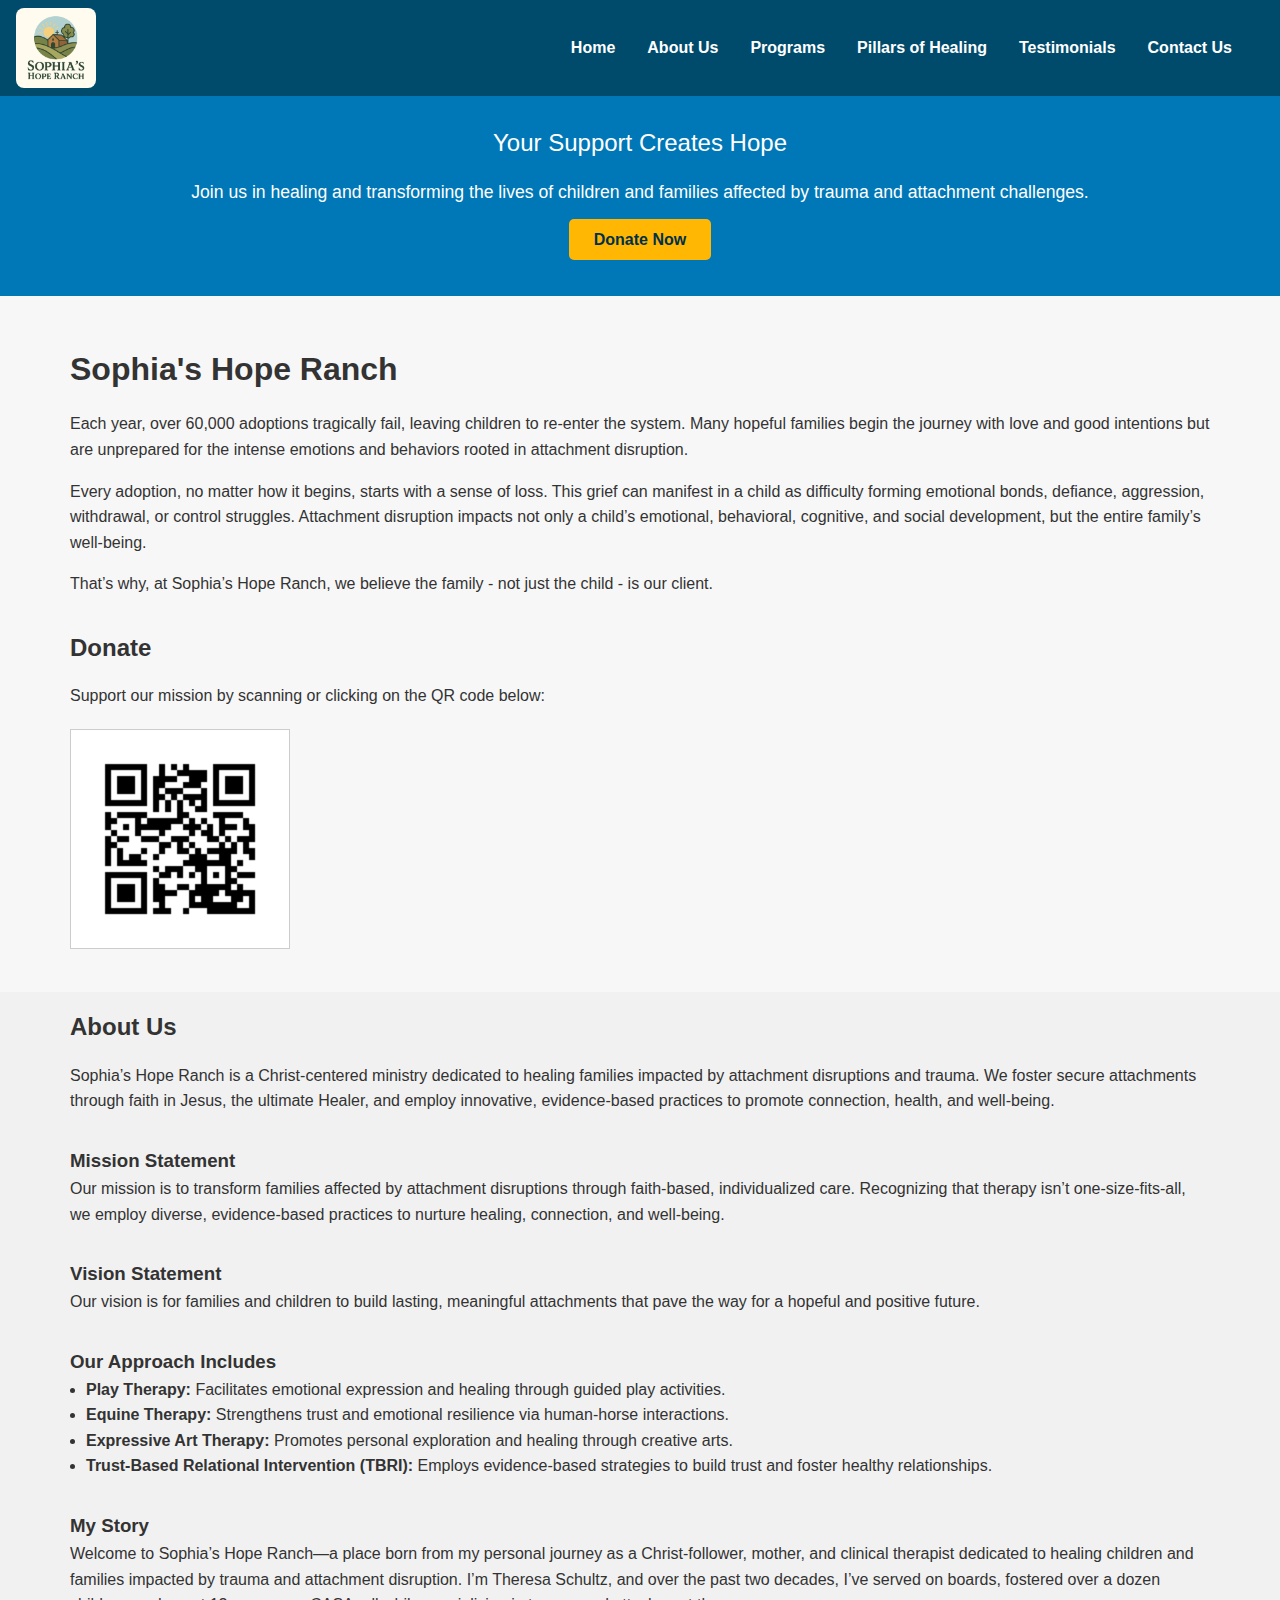
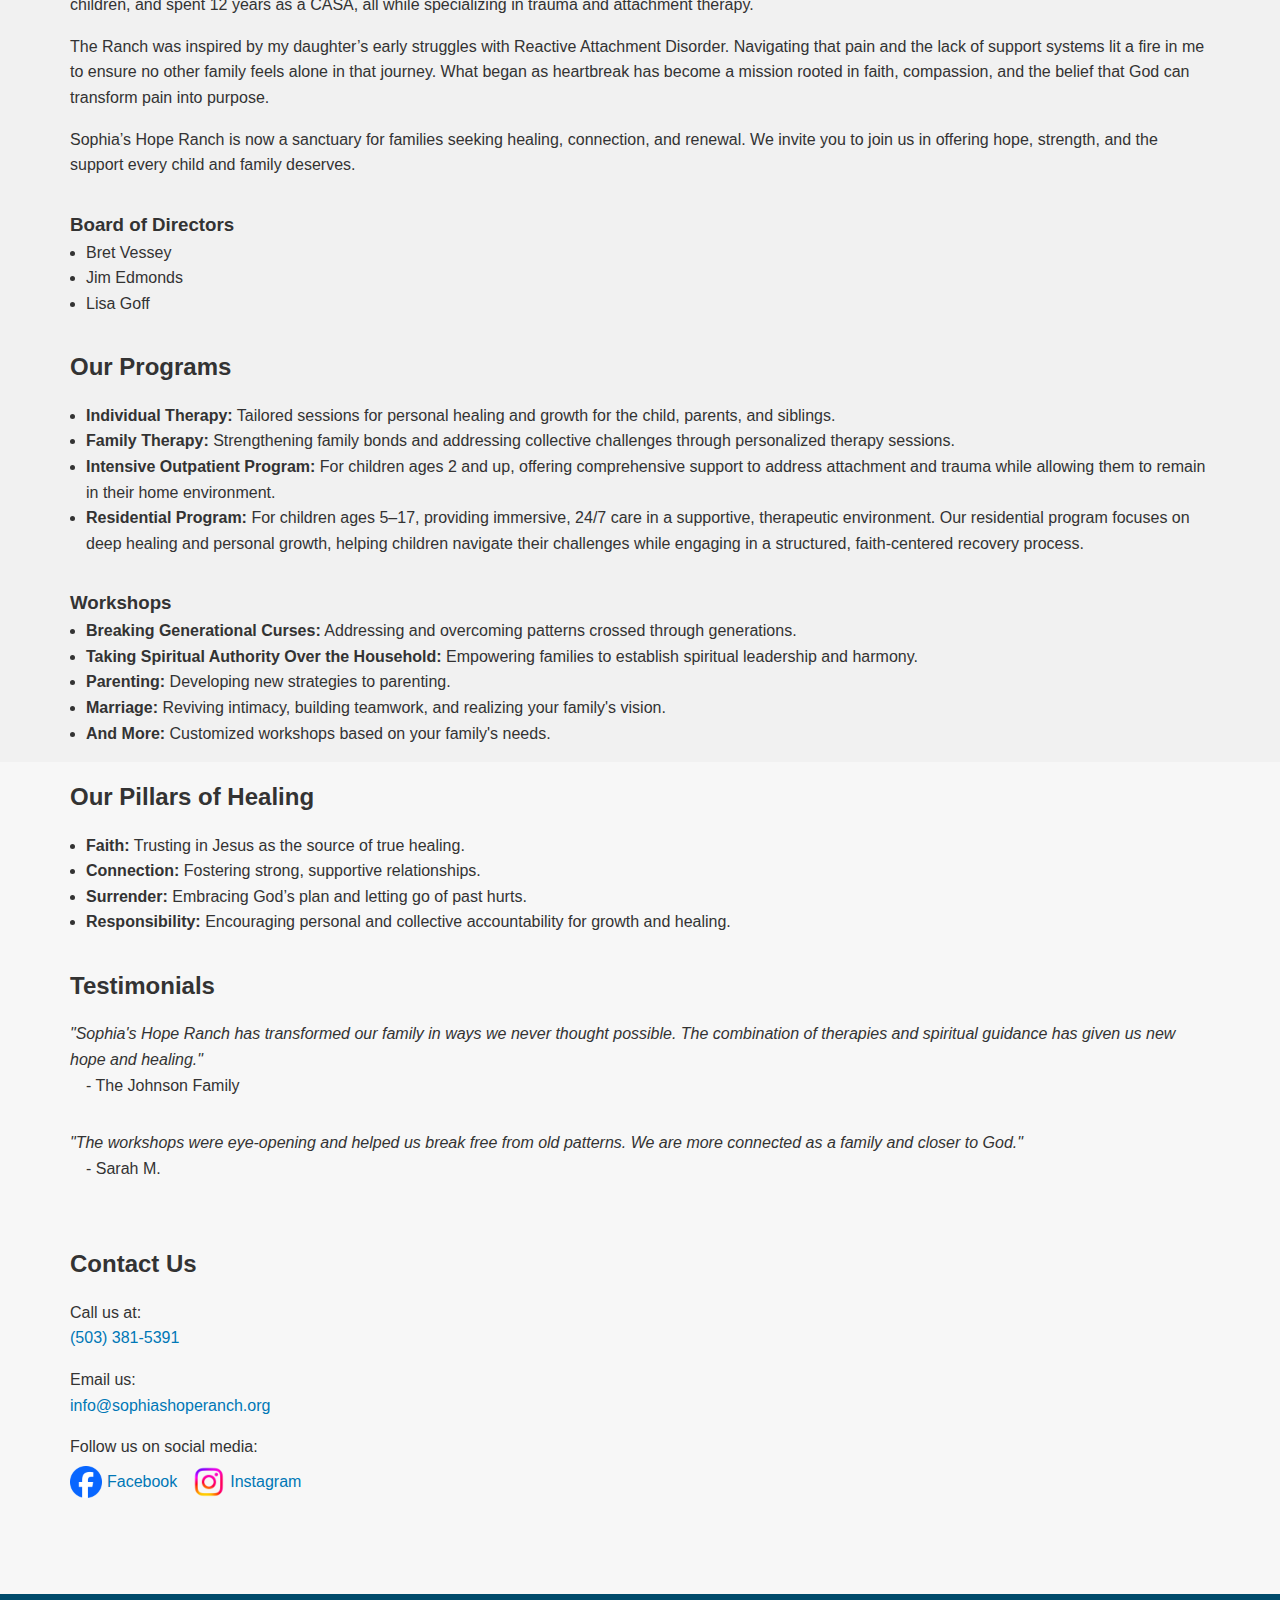
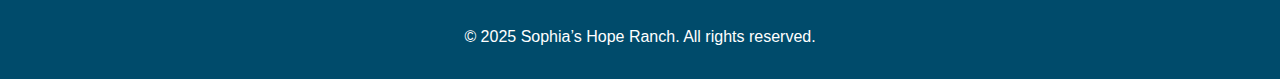
==== commit f2a88f60: "feat: text improvements and fix: urls" ====
--- a/index.html
+++ b/index.html
@@ -11,15 +11,15 @@
     <meta property="og:title" content="Sophia's Hope Ranch"/>
     <meta property="og:description"
           content="Sophia's Hope Ranch is a faith-centered treatment center helping families affected by attachment disruption and trauma."/>
-    <meta property="og:image" content="https://www.sophiashoperanch.org/assets/og-image.webp"/>
-    <meta property="og:url" content="https://www.sophiashoperanch.org"/>
+    <meta property="og:image" content="https://sophiashoperanch.org/assets/og-image.webp"/>
+    <meta property="og:url" content="https://sophiashoperanch.org"/>
     <meta property="og:type" content="website"/>
     <meta name="twitter:card" content="summary_large_image"/>
     <meta name="twitter:title" content="Sophia's Hope Ranch"/>
     <meta name="twitter:description"
           content="Sophia's Hope Ranch is a faith-centered treatment center helping families affected by attachment disruption and trauma."/>
-    <meta name="twitter:image" content="https://www.sophiashoperanch.org/assets/og-image.webp"/>
-    <link rel="canonical" href="https://www.sophiashoperanch.org/"/>
+    <meta name="twitter:image" content="https://sophiashoperanch.org/assets/og-image.webp"/>
+    <link rel="canonical" href="https://sophiashoperanch.org"/>
     <title>Sophia's Hope Ranch</title>
     <link rel="stylesheet" href="style.css"/>
     <link rel="icon" type="image/x-icon" href="assets/icons/favicon.webp"/>
@@ -69,8 +69,10 @@
 <section id="home" class="cta-banner anchor-offset">
     <div class="container cta-content">
         <div class="cta-heading">Your Support Creates Hope</div>
-        <p>Help us provide healing and transformation for children and families impacted by trauma and attachment
-            disruption.</p>
+        <p>
+            Join us in healing and transforming the lives of children and families affected by trauma and attachment
+            challenges.
+        </p>
         <a target="_blank"
            href="https://www.gofundme.com/f/donate-to-sophias-hope-ranch-a-sanctuary-for-families?attribution_id=sl:b7abd3b8-69fd-44a8-8910-bdb8f9b8d409&utm_campaign=donation_cta&utm_medium=button&utm_source=website"
            class="btn-primary">Donate Now</a>
@@ -82,16 +84,18 @@
         <div class="container">
             <h1>Sophia's Hope Ranch</h1>
             <p class="small-bottom-spacing">
-                There are over 60,000 failed adoptions each year. Many hopeful and well-meaning families set out to grow
-                their families through adoption. Unfortunately, they are not prepared for the big feelings and behaviors
-                that come from attachment disruption and return the child back into the system.
+                Each year, over 60,000 adoptions tragically fail, leaving children to re-enter the system. Many hopeful
+                families begin the journey with love and good intentions but are unprepared for the intense emotions and
+                behaviors rooted in attachment disruption.
             </p>
             <p class="small-bottom-spacing">
-                Regardless of the way the adoption occurred, every adoption begins with loss and grief. Due to this loss
-                and grief, the child may have difficulty forming emotional attachments with their new caregivers, have
-                extreme aggression, power struggles, defiance, or withdrawal. Attachment disruption affects the adopted
-                child’s emotional, behavioral, cognitive, social, and overall well-being, as well as the well-being of
-                the entire family. That is why the family is the client, not only the child.
+                Every adoption, no matter how it begins, starts with a sense of loss. This grief can manifest in a child
+                as difficulty forming emotional bonds, defiance, aggression, withdrawal, or control struggles.
+                Attachment disruption impacts not only a child’s emotional, behavioral, cognitive, and social
+                development, but the entire family’s well-being.
+            </p>
+            <p class="medium-bottom-spacing">
+                That’s why, at Sophia’s Hope Ranch, we believe the family - not just the child - is our client.
             </p>
 
             <div class="donate">
@@ -119,84 +123,63 @@
         <div class="container">
             <h2>About Us</h2>
             <p class="medium-bottom-spacing">
-                At Sophia's Hope Ranch, we believe in the power of faith and connection to heal families affected by
-                attachment disruption and trauma. As a Christ-centered ministry, our mission is to facilitate attachment
-                to Jesus as the ultimate Healer and source of secure attachment. Our interdisciplinary approach combines
-                innovative, evidence-based practices to inspire connection, health, and well-being.
+                Sophia’s Hope Ranch is a Christ-centered ministry dedicated to healing families impacted by attachment
+                disruptions and trauma. We foster secure attachments through faith in Jesus, the ultimate Healer, and
+                employ innovative, evidence-based practices to promote connection, health, and well-being.
             </p>
 
             <h3>Mission Statement</h3>
             <p class="medium-bottom-spacing">
-                As a Christ-centered ministry, Sophia's Hope Ranch will facilitate attachment to Jesus as the ultimate
-                Healer and source of secure attachment. We are dedicated to transforming families affected by attachment
-                disruption through an interdisciplinary treatment approach. Sophia's Hope Ranch recognizes that therapy
-                is not a one size fits all and will utilize various innovative, evidence-based practices to inspire
-                connection, health, and well-being in each family served.
+                Our mission is to transform families affected by attachment disruptions through faith-based,
+                individualized care. Recognizing that therapy isn’t one-size-fits-all, we employ diverse, evidence-based
+                practices to nurture healing, connection, and well-being.
             </p>
 
             <h3>Vision Statement</h3>
             <p class="medium-bottom-spacing">
-                We aim to see families and children create meaningful and sustainable
-                attachments to establish a positive future outlook.
+                Our vision is for families and children to build lasting, meaningful attachments that pave the way for a
+                hopeful and positive future.
             </p>
 
             <h3>Our Approach Includes</h3>
             <ul class="medium-bottom-spacing">
                 <li>
-                    <strong>Play Therapy:</strong> Encouraging emotional expression and healing through structured play.
-                </li>
-                <li>
-                    <strong>Equine Therapy:</strong> Utilizing the bond between horses and humans to build trust and
-                    emotional resilience.
-                </li>
-                <li>
-                    <strong>Expressive Art Therapy:</strong> Facilitating personal exploration and healing through
-                    creative expression.
-                </li>
-                <li>
-                    <strong>Trust-Based Relational Intervention (TBRI):</strong> Evidence-based practices focusing on
-                    building trust and healthy relationships.
+                    <strong>Play Therapy:</strong> Facilitates emotional expression and healing through guided play
+                    activities.
+                </li>
+                <li>
+                    <strong>Equine Therapy:</strong> Strengthens trust and emotional resilience via human-horse
+                    interactions.
+                </li>
+                <li>
+                    <strong>Expressive Art Therapy:</strong> Promotes personal exploration and healing through creative
+                    arts.
+                </li>
+                <li>
+                    <strong>Trust-Based Relational Intervention (TBRI):</strong> Employs evidence-based strategies to
+                    build trust and foster healthy relationships.
                 </li>
             </ul>
 
             <h3>My Story</h3>
             <p class="small-bottom-spacing">
-                Welcome to the heart of Sophia’s Hope Ranch, a place born from a profound personal journey and a
-                deep-seated commitment to transforming the lives of children and families. My name is Theresa Schultz,
-                and my path as a devoted Christ-follower, mother, and clinical therapist has led me to this pivotal
-                moment. With five grown children - two adopted, three biological - and three wonderful grandchildren, my
-                life has been a tapestry woven with love, advocacy, and unyielding dedication to nurturing children in
-                need.
+                Welcome to Sophia’s Hope Ranch—a place born from my personal journey as a Christ-follower, mother, and
+                clinical therapist dedicated to healing children and families impacted by trauma and attachment
+                disruption. I’m Theresa Schultz, and over the past two decades, I’ve served on boards, fostered over a
+                dozen children, and spent 12 years as a CASA, all while specializing in trauma and attachment therapy.
             </p>
 
             <p class="small-bottom-spacing">
-                For over two decades, I have channeled my passion for advocating for children into various roles, from
-                serving on numerous boards to fostering over a dozen children and dedicating 12 years as a CASA. My
-                professional journey as a clinical therapist specializing in trauma and attachment has been both
-                challenging and rewarding, shaping my understanding of the profound needs of children and families
-                navigating their own struggles.
-            </p>
-
-            <p class="small-bottom-spacing">The inception of Sophia’s Hope Ranch is deeply personal. When I first
-                adopted
-                my daughter at nine months
-                old, her struggles with Reactive Attachment Disorder were heartbreaking and isolating. I felt the weight
-                of her pain and the absence of sufficient resources to support her effectively. Determined to change
-                this reality, I delved into research and sought out every possible avenue for support. The journey was
-                arduous, but it ignited a fire within me to ensure that no other family would face such trials
-                alone.</p>
-
-            <p class="small-bottom-spacing">
-                With the passage of time and the accumulation of resources, I am finally able to bring this dream to
-                fruition. Sophia’s Hope Ranch stands as a testament to the belief that even amidst our deepest
-                struggles, God’s grace and redemption can turn pain into purpose. We are committed to offering healing,
-                support, and comfort to those who need it most, guided by the conviction that what was once meant for
-                harm can be transformed into something profoundly good.
-            </p>
-
-            <p class="medium-bottom-spacing">
-                Join us as we embark on this mission to create a sanctuary of hope and healing, where every child and
-                family can find solace, strength, and the unwavering support they deserve.</p>
+                The Ranch was inspired by my daughter’s early struggles with Reactive Attachment Disorder. Navigating
+                that pain and the lack of support systems lit a fire in me to ensure no other family feels alone in that
+                journey. What began as heartbreak has become a mission rooted in faith, compassion, and the belief that
+                God can transform pain into purpose.
+            </p>
+
+            <p class="medium-bottom-spacing">
+                Sophia’s Hope Ranch is now a sanctuary for families seeking healing, connection, and renewal. We invite
+                you to join us in offering hope, strength, and the support every child and family deserves.
+            </p>
 
             <h3>Board of Directors</h3>
             <ul>
@@ -302,7 +285,7 @@
                 </p>
             </div>
             <div>
-                <p>Follow us on social media:</p>
+                <p class="extra-small-bottom-spacing">Follow us on social media:</p>
                 <div class="social-links">
                     <a href="https://www.facebook.com/profile.php?id=61565293413895" target="_blank">
                         <div class="social-alignment">
--- a/style.css
+++ b/style.css
@@ -17,6 +17,7 @@
     color: white;
     text-align: center;
     padding: 20px;
+    margin-bottom: 2rem;
 }
 
 .cta-heading {
@@ -61,6 +62,10 @@
     text-decoration: underline;
 }
 
+.extra-small-bottom-spacing {
+    padding-bottom: 6px;
+}
+
 .small-bottom-spacing {
     padding-bottom: 1rem;
 }
@@ -80,7 +85,7 @@
 }
 
 .anchor-offset {
-    scroll-margin-top: 126px;
+    scroll-margin-top: 96px;
 }
 
 .bg-light {
@@ -101,7 +106,7 @@
     justify-content: space-between;
     align-items: center;
     margin: 0 1rem;
-    padding: 1rem 0;
+    padding: 8px 0;
 }
 
 .site-logo {
@@ -164,10 +169,11 @@
 
 /* Footer */
 .site-footer {
-    background-color: #002d3a;
+    background-color: #004b6b;
     color: white;
     text-align: center;
     padding: 30px 0;
+    margin-top: 5rem;
 }
 
 /* Menu */
@@ -229,10 +235,6 @@
         .mobile-nav-links {
             display: block;
         }
-    }
-
-    .anchor-offset {
-        scroll-margin-top: 112px;
     }
 
     .site-logo {
@@ -276,7 +278,7 @@
         background-color: #004b6b;
         width: 100%;
         position: absolute;
-        top: 112px;
+        top: 96px;
         left: 0;
     }
 
